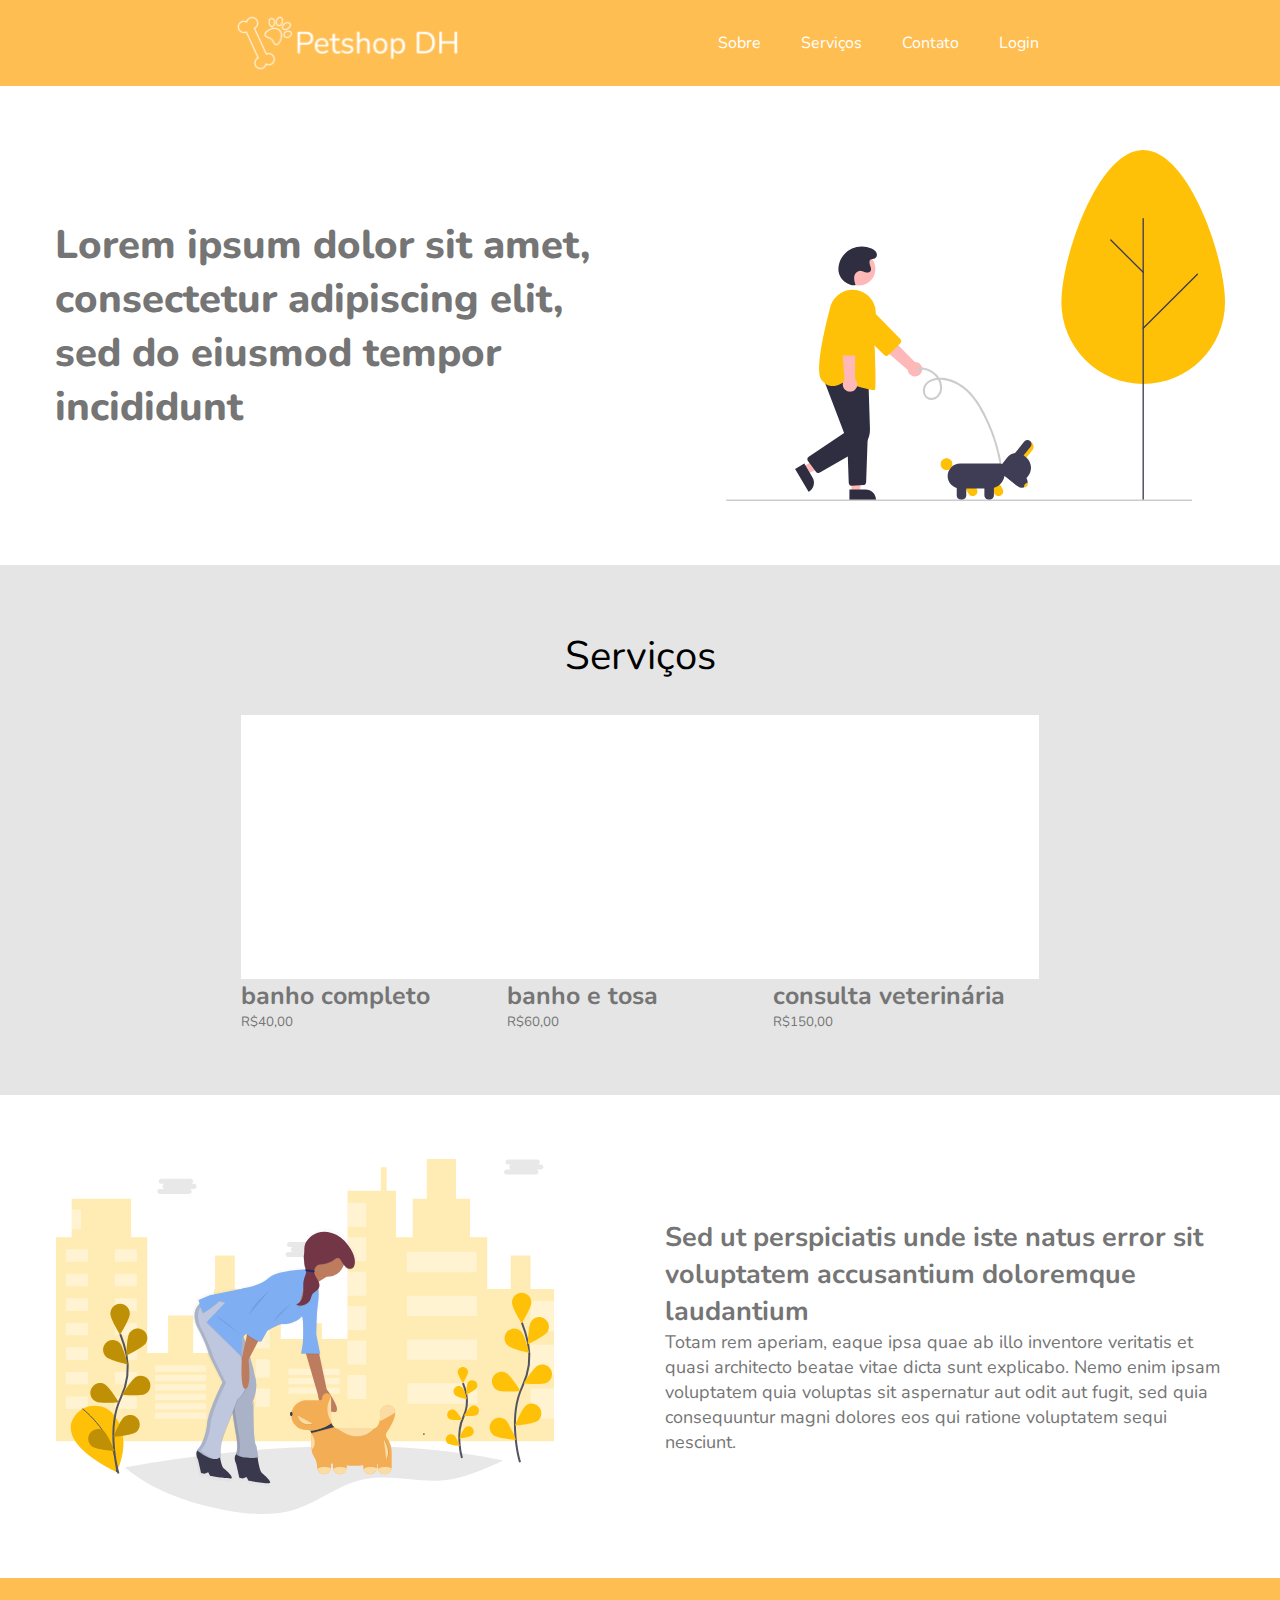
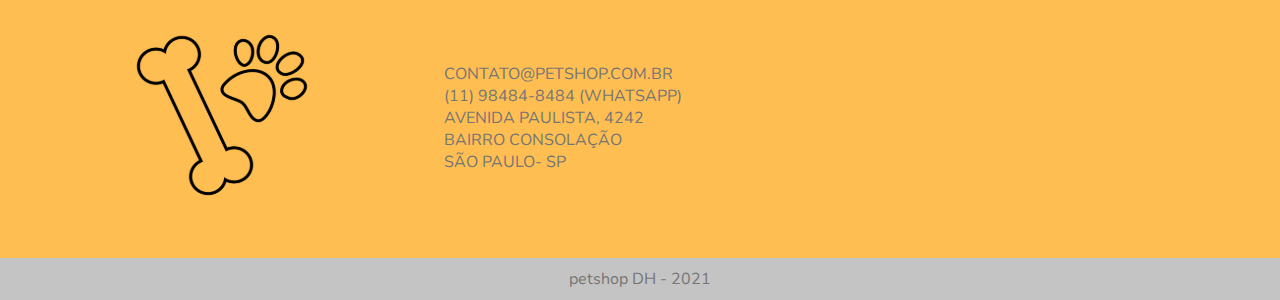
==== index.html @ c6170ef2 "primeiro commit" ====
<!DOCTYPE html>
<html lang="en">
<head>
    <meta charset="UTF-8">
    <meta http-equiv="X-UA-Compatible" content="IE=edge">
    <meta name="viewport" content="width=device-width, initial-scale=1.0">
    <title>Petshop DH</title>

    <link rel="stylesheet" href="css/style.css">
</head>
<body>
    <header>
        <img src="img/Petshop DH-logo-white 1.svg" alt="Logo Petshop DH">
        <nav>
            <ul>
                <li><a href="index.html">Sobre</a></li>
                <li><a href="servicos.html">Serviços</a></li>
                <li><a href="contato.html">Contato</a></li>
                <li><a href="#">Login</a></li>
            </ul>
        </nav>
    </header>

    <section class="intro">
        <div class="container flex">
            <h1>
                Lorem ipsum dolor sit amet, consectetur adipiscing elit, sed do eiusmod tempor incididunt
            </h1>
            <img src="img/undraw_Dog_walking_re_l61p 1.svg" alt="">
        </div>
    </section>

    <section class="servicos">
        <h2>Serviços</h2>
        <div class="container flex">
            <div class="servicos-opcoes">
                <div class="opcao">
                    <div></div>
                    <p>banho completo</p>
                    <small>R$40,00</small>
                </div>
                <div class="opcao">
                    <div></div>
                    <p>banho e tosa</p>
                    <small>R$60,00</small>
                </div>
                <div class="opcao">
                    <div></div>
                    <p>consulta veterinária</p>
                    <small>R$150,00</small>
                </div>
            </div>
        </div>
    </section>

    <section class="article">
        <div class="container flex">
            <img src="img/img-pet2.svg" alt="">
            <div class="text">
                <h3>
                    Sed ut perspiciatis unde iste natus error sit voluptatem accusantium doloremque laudantium
                </h3>
                <p>
                    Totam rem aperiam, eaque ipsa quae ab illo inventore veritatis et quasi architecto beatae vitae dicta sunt explicabo. Nemo enim ipsam voluptatem quia voluptas sit aspernatur aut odit aut fugit, sed quia consequuntur magni dolores eos qui ratione voluptatem sequi nesciunt. 
                </p>
            </div>
        </div>
    </section>

    <footer>
        <div class="container">
            <div class="footer">
                <img src="img/logo-black 1.svg" alt="">
                <div class="paragrafo">
                    <p>
                        CONTATO@PETSHOP.COM.BR
                        <br>
                        (11) 98484-8484 (WHATSAPP)
                    </p>
                    <p>
                        AVENIDA PAULISTA, 4242
                        <br>
                        BAIRRO CONSOLAÇÃO
                        <br>
                        SÃO PAULO- SP
                    </p>
                </div>
                <iframe src="https://www.google.com/maps/embed?pb=!1m14!1m8!1m3!1d2759.5926843009993!2d-43.177385889221185!3d-22.940174438857504!3m2!1i1024!2i768!4f13.1!3m3!1m2!1s0x997f8be00e9f53%3A0x4ded8caf5caa81d4!2sHortifruti!5e0!3m2!1sen!2sbr!4v1631731279608!5m2!1sen!2sbr" width="400" height="300" style="border:0;" allowfullscreen="" loading="lazy"></iframe>
            </div>
            <div class="copy">
                <p>petshop DH - 2021</p>
            </div>
        </div>
    </footer>
</body>
</html>
---- css/style.css ----
@import url('https://fonts.googleapis.com/css2?family=Nunito:wght@400;700;800&display=swap');

/* variaveis */
:root{
    --amarelo: #FFBE51;
    --cinza-claro: #E5E5E5;
    --cinza-medio: #C4C4C4;
    --cinza-escuro: #757575;
}

/* reset */
* {
    margin: 0;
    padding: 0;
    box-sizing: border-box;

    font-family: 'Nunito', sans-serif;

    color: var(--cinza-escuro);
}

a {
    text-decoration: none;
    color: #fff;
}

ul {
    list-style: none;
}

/* gerais */

.container {
    max-width: 100%;
    margin: 0 auto;
}

.flex {
    display: flex;
    align-items: center;
    justify-content: space-around;
}

/* header */
header {
    width: 100vw;

    background-color: var(--amarelo);

    display: flex;
    justify-content: space-evenly;
    align-items: center;
}

header nav ul {
    display: flex;
    align-items: center;
}

header nav ul li {
    padding: 20px;
}

/* intro */
section.intro {
    margin: 4rem 0;
}

.intro h1 {
    width: 560px;
    font-size: 40px;
    font-weight: 800;
    line-height: 54,56px;
}

/* servicos */
section.servicos {
    padding: 4rem 0;
    text-align: center;

    background-color: var(--cinza-claro);
}

section.servicos h2 {
    font-size: 40px;
    font-weight: normal;
    color: #000;

    margin-bottom: 2rem;
}

section.servicos .servicos-opcoes {
    display: flex;
}

section.servicos .opcao {
    display: flex;
    flex-direction: column;

    text-align: start;
}

section.servicos .opcao div {
    width: 266px;
    height: 264px;
    background-color: #fff;
}

section.servicos .opcao p {
    font-size: 25px;
    font-weight: 700;
}

/* article */
section.article {
    padding: 4rem 0;
}

section.article .text {
    width: 560px;
}

section.article .text h3 {
    font-weight: bold;
    font-size: 27px;
    line-height: 37px;
}

section.article .text p {
    font-style: normal;
    font-weight: normal;
    font-size: 18px;
    line-height: 25px;
}

/* footer */
footer {
    background-color: var(--amarelo);
}

footer .footer {
    display: flex;
    align-items: center;
    justify-content: space-evenly;

    padding: 20px 0;
}

footer .footer iframe {
    border-radius: 20px;
    height: 14rem;
}

footer .copy {
    text-align: center;
    background-color: var(--cinza-medio);
    padding: 10px 0;
}
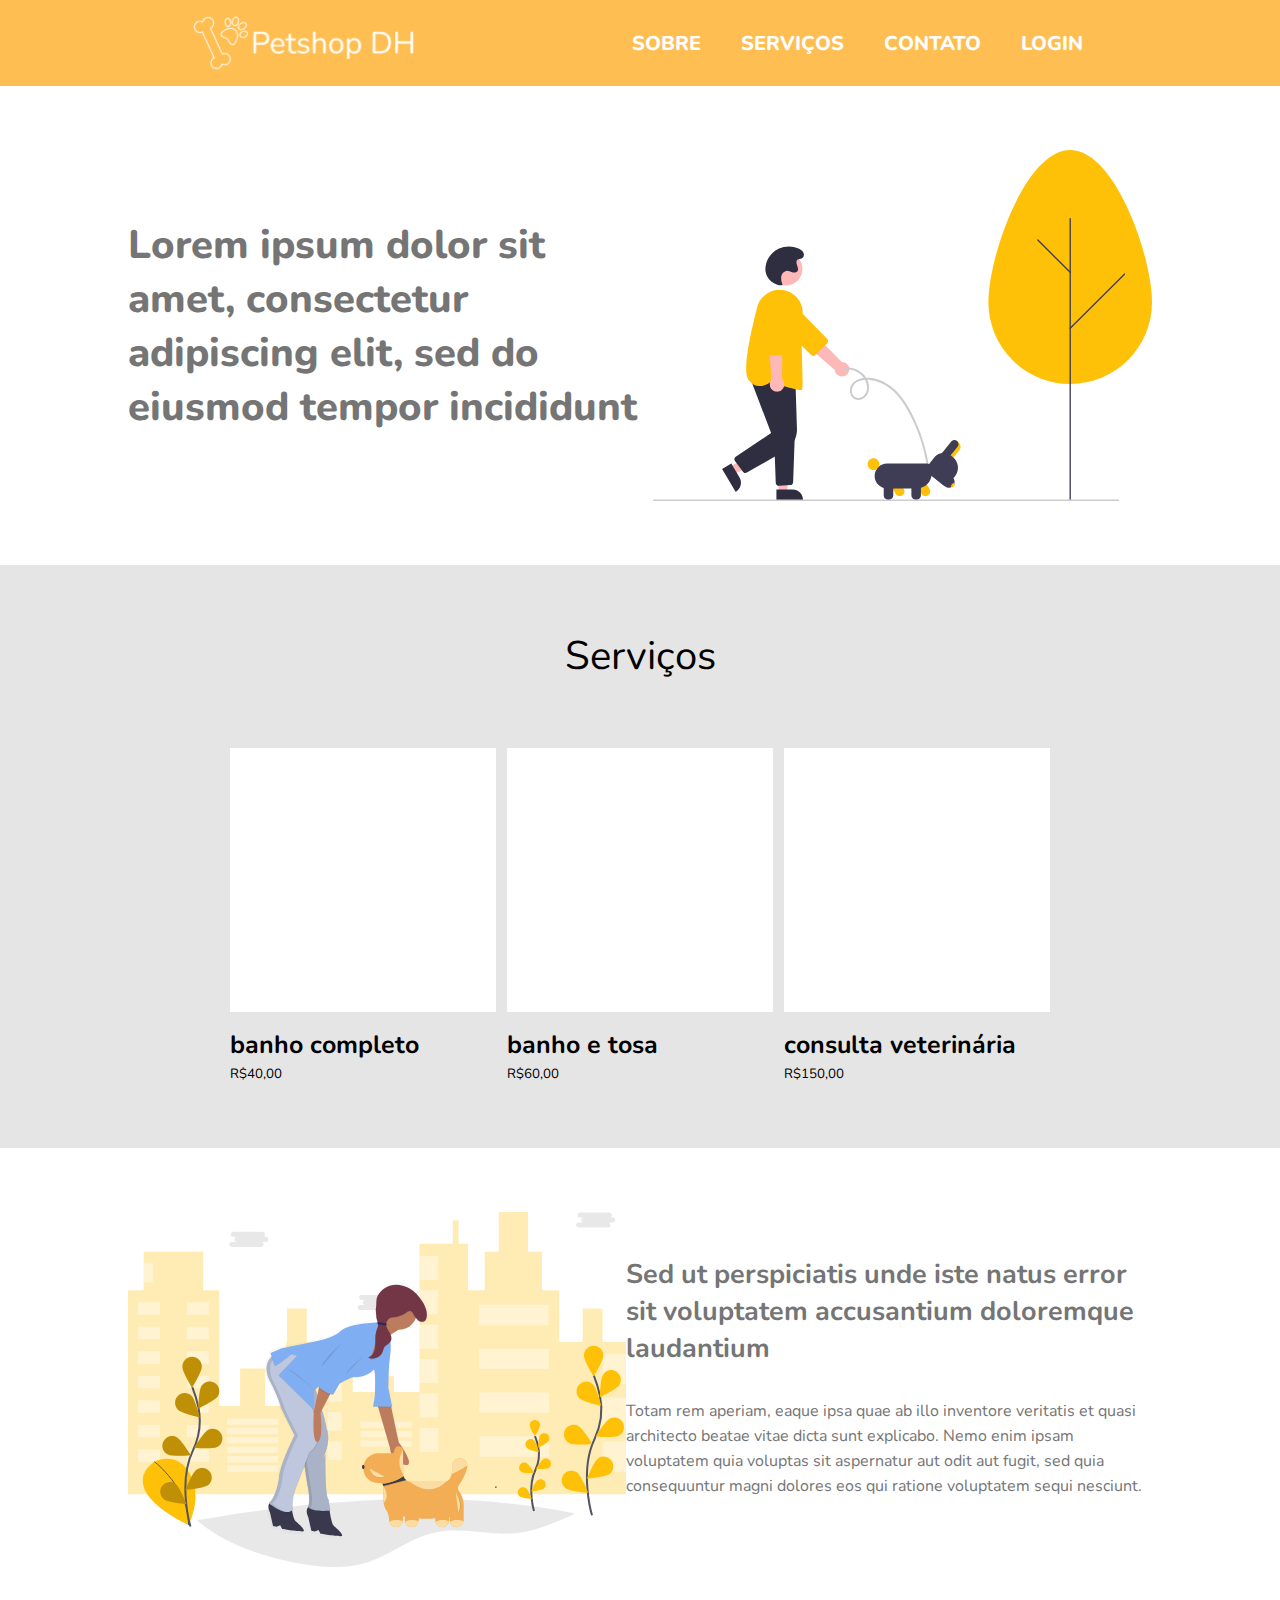
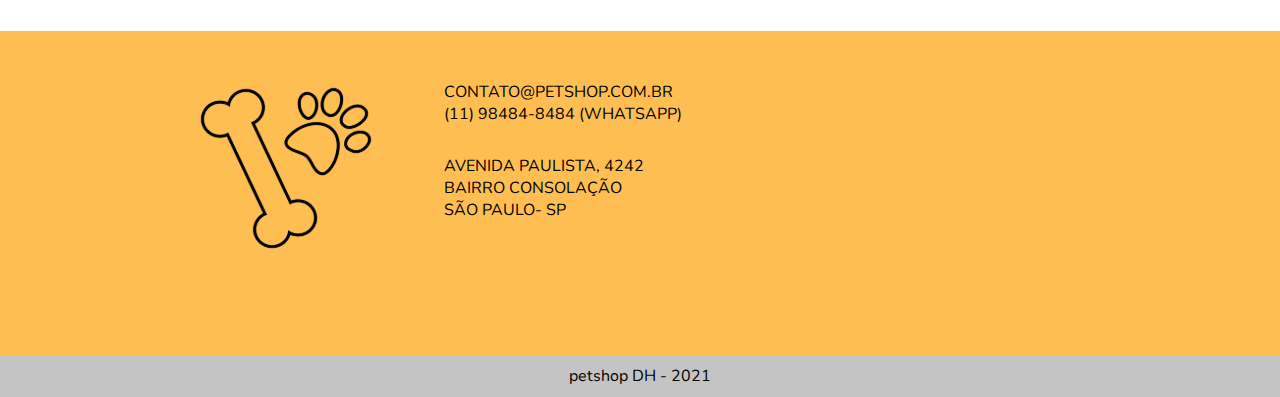
==== commit a0be1589: "criacao da pagina trabalhe conosco" ====
--- a/index.html
+++ b/index.html
@@ -31,21 +31,21 @@
     </section>
 
     <section class="servicos">
-        <h2>Serviços</h2>
-        <div class="container flex">
-            <div class="servicos-opcoes">
+        <div class="container">
+            <h2>Serviços</h2>
+            <div class="container flex">
                 <div class="opcao">
-                    <div></div>
+                    <div class="rect"></div>
                     <p>banho completo</p>
                     <small>R$40,00</small>
                 </div>
                 <div class="opcao">
-                    <div></div>
+                    <div class="rect"></div>
                     <p>banho e tosa</p>
                     <small>R$60,00</small>
                 </div>
                 <div class="opcao">
-                    <div></div>
+                    <div class="rect"></div>
                     <p>consulta veterinária</p>
                     <small>R$150,00</small>
                 </div>
@@ -87,9 +87,9 @@
                 </div>
                 <iframe src="https://www.google.com/maps/embed?pb=!1m14!1m8!1m3!1d2759.5926843009993!2d-43.177385889221185!3d-22.940174438857504!3m2!1i1024!2i768!4f13.1!3m3!1m2!1s0x997f8be00e9f53%3A0x4ded8caf5caa81d4!2sHortifruti!5e0!3m2!1sen!2sbr!4v1631731279608!5m2!1sen!2sbr" width="400" height="300" style="border:0;" allowfullscreen="" loading="lazy"></iframe>
             </div>
-            <div class="copy">
-                <p>petshop DH - 2021</p>
-            </div>
+        </div>
+        <div class="copy">
+            <p>petshop DH - 2021</p>
         </div>
     </footer>
 </body>
--- a/css/style.css
+++ b/css/style.css
@@ -1,6 +1,7 @@
 @import url('https://fonts.googleapis.com/css2?family=Nunito:wght@400;700;800&display=swap');
 
-/* variaveis */
+/* ======================================= */
+/* VARIAVEIS */
 :root{
     --amarelo: #FFBE51;
     --cinza-claro: #E5E5E5;
@@ -8,7 +9,8 @@
     --cinza-escuro: #757575;
 }
 
-/* reset */
+/* ======================================= */
+/* RESET */
 * {
     margin: 0;
     padding: 0;
@@ -19,6 +21,10 @@
     color: var(--cinza-escuro);
 }
 
+html, body {
+    font-size: 16px;
+}
+
 a {
     text-decoration: none;
     color: #fff;
@@ -28,24 +34,64 @@
     list-style: none;
 }
 
-/* gerais */
+button {
+    border: none;
+    background: none;
+    text-decoration: none;
+
+    cursor: pointer;
+}
+
+/* ======================================= */
+/* GLOBAIS */
 
 .container {
-    max-width: 100%;
+    max-width: 80%;
     margin: 0 auto;
 }
 
 .flex {
     display: flex;
     align-items: center;
-    justify-content: space-around;
+    justify-content: space-between;
+}
+
+section.intro,
+section.servicos,
+section.article {
+    padding: 4rem 0;
+}
+
+.rect {
+    width: 266px;
+    height: 264px;
+    background-color: #fff;
+}
+
+.titulo-amarelo {
+    font-size: 2.5rem;
+    text-align: center;
+    color: var(--amarelo);
+
+    margin-bottom: 130px;
+}
+
+button.button-amarelo {
+    background: #FFC107;
+    color: #fff;
+    
+    width: 245px;
+    height: 32px;
+}
+
+.lado {
+    text-align: start;
+    margin: 100px 0 35px 0;
 }
 
 /* header */
 header {
-    width: 100vw;
-
-    background-color: var(--amarelo);
+    background: var(--amarelo);
 
     display: flex;
     justify-content: space-evenly;
@@ -61,11 +107,50 @@
     padding: 20px;
 }
 
+header nav ul li a {
+    font-size: 20px;
+    font-weight: 800;
+    
+    text-transform: uppercase;
+}
+
+/* footer */
+footer {
+    background-color: var(--amarelo);
+}
+
+footer p {
+    color: #000;
+}
+
+footer .footer {
+    display: flex;
+    align-items: flex-start;
+    justify-content: space-evenly;
+
+    padding: 20px 0;
+}
+
+footer iframe, footer .paragrafo p {
+    margin-top: 30px;
+    margin-bottom: 30px;
+}
+
+footer .footer iframe {
+    /* border: 3px solid #fff; */
+    height: 14rem;
+}
+
+footer .copy {
+    text-align: center;
+    background-color: var(--cinza-medio);
+    padding: 10px 0;
+}
+
+/* ======================================= */
+/* SOBRE */
+
 /* intro */
-section.intro {
-    margin: 4rem 0;
-}
-
 .intro h1 {
     width: 560px;
     font-size: 40px;
@@ -75,84 +160,126 @@
 
 /* servicos */
 section.servicos {
-    padding: 4rem 0;
     text-align: center;
-
     background-color: var(--cinza-claro);
 }
 
 section.servicos h2 {
+    color: #000;
     font-size: 40px;
-    font-weight: normal;
-    color: #000;
-
-    margin-bottom: 2rem;
-}
-
-section.servicos .servicos-opcoes {
-    display: flex;
+    font-style: normal;
+    font-weight: 400;
+    line-height: 55px;
+
+    margin-bottom: 4rem;
 }
 
 section.servicos .opcao {
-    display: flex;
-    flex-direction: column;
-
     text-align: start;
 }
 
-section.servicos .opcao div {
-    width: 266px;
-    height: 264px;
-    background-color: #fff;
-}
-
 section.servicos .opcao p {
+    color: #000;
+
     font-size: 25px;
     font-weight: 700;
+
+    margin-top: 1rem;
+}
+
+section.servicos .opcao small {
+    color: #000;
 }
 
 /* article */
-section.article {
-    padding: 4rem 0;
-}
 
 section.article .text {
-    width: 560px;
+    width: 540px;
 }
 
 section.article .text h3 {
     font-weight: bold;
     font-size: 27px;
     line-height: 37px;
+
+    margin-bottom: 2rem;
 }
 
 section.article .text p {
-    font-style: normal;
-    font-weight: normal;
-    font-size: 18px;
+    font-size: 1rem;
     line-height: 25px;
 }
 
-/* footer */
-footer {
-    background-color: var(--amarelo);
-}
-
-footer .footer {
-    display: flex;
-    align-items: center;
-    justify-content: space-evenly;
-
-    padding: 20px 0;
-}
-
-footer .footer iframe {
-    border-radius: 20px;
-    height: 14rem;
-}
-
-footer .copy {
-    text-align: center;
-    background-color: var(--cinza-medio);
-    padding: 10px 0;
-}+/* ======================================= */
+/* SERVIÇOS */
+
+/* serviços */
+.servico {
+    margin: 85px 0 105px 0;
+}
+
+.servico article {
+    justify-content: center;
+    gap: 4rem;
+}
+
+.servico header {
+    background: none;
+
+    justify-content: start;
+}
+
+.servico h2 {
+    font-weight: 700;
+    font-size: 40px;
+    color: #000;
+}
+
+.servico small {
+    font-size: 30px;
+    font-weight: 400;
+    color: #000;
+
+    align-self: flex-start;
+    padding: 10px;
+}
+
+.text {
+    max-width: 540px;
+    text-align: start;
+}
+
+.text p {
+    margin-bottom: 25px;
+}
+
+hr {
+    border: none;
+
+    height: 5px;
+    background: #C4C4C4;
+}
+
+/* ======================================= */
+/* CONTATO */
+
+/* formulário */
+form {
+    flex-direction: column;
+    margin-bottom: 40px;
+}
+
+
+/* ======================================= */
+/* TRABALHE CONOSCO */
+
+/* formulário */
+form input,
+form textarea,
+select {
+    width: 100%;
+    padding: 5px;
+    margin: 5px 0 20px;
+
+    resize: none;
+}
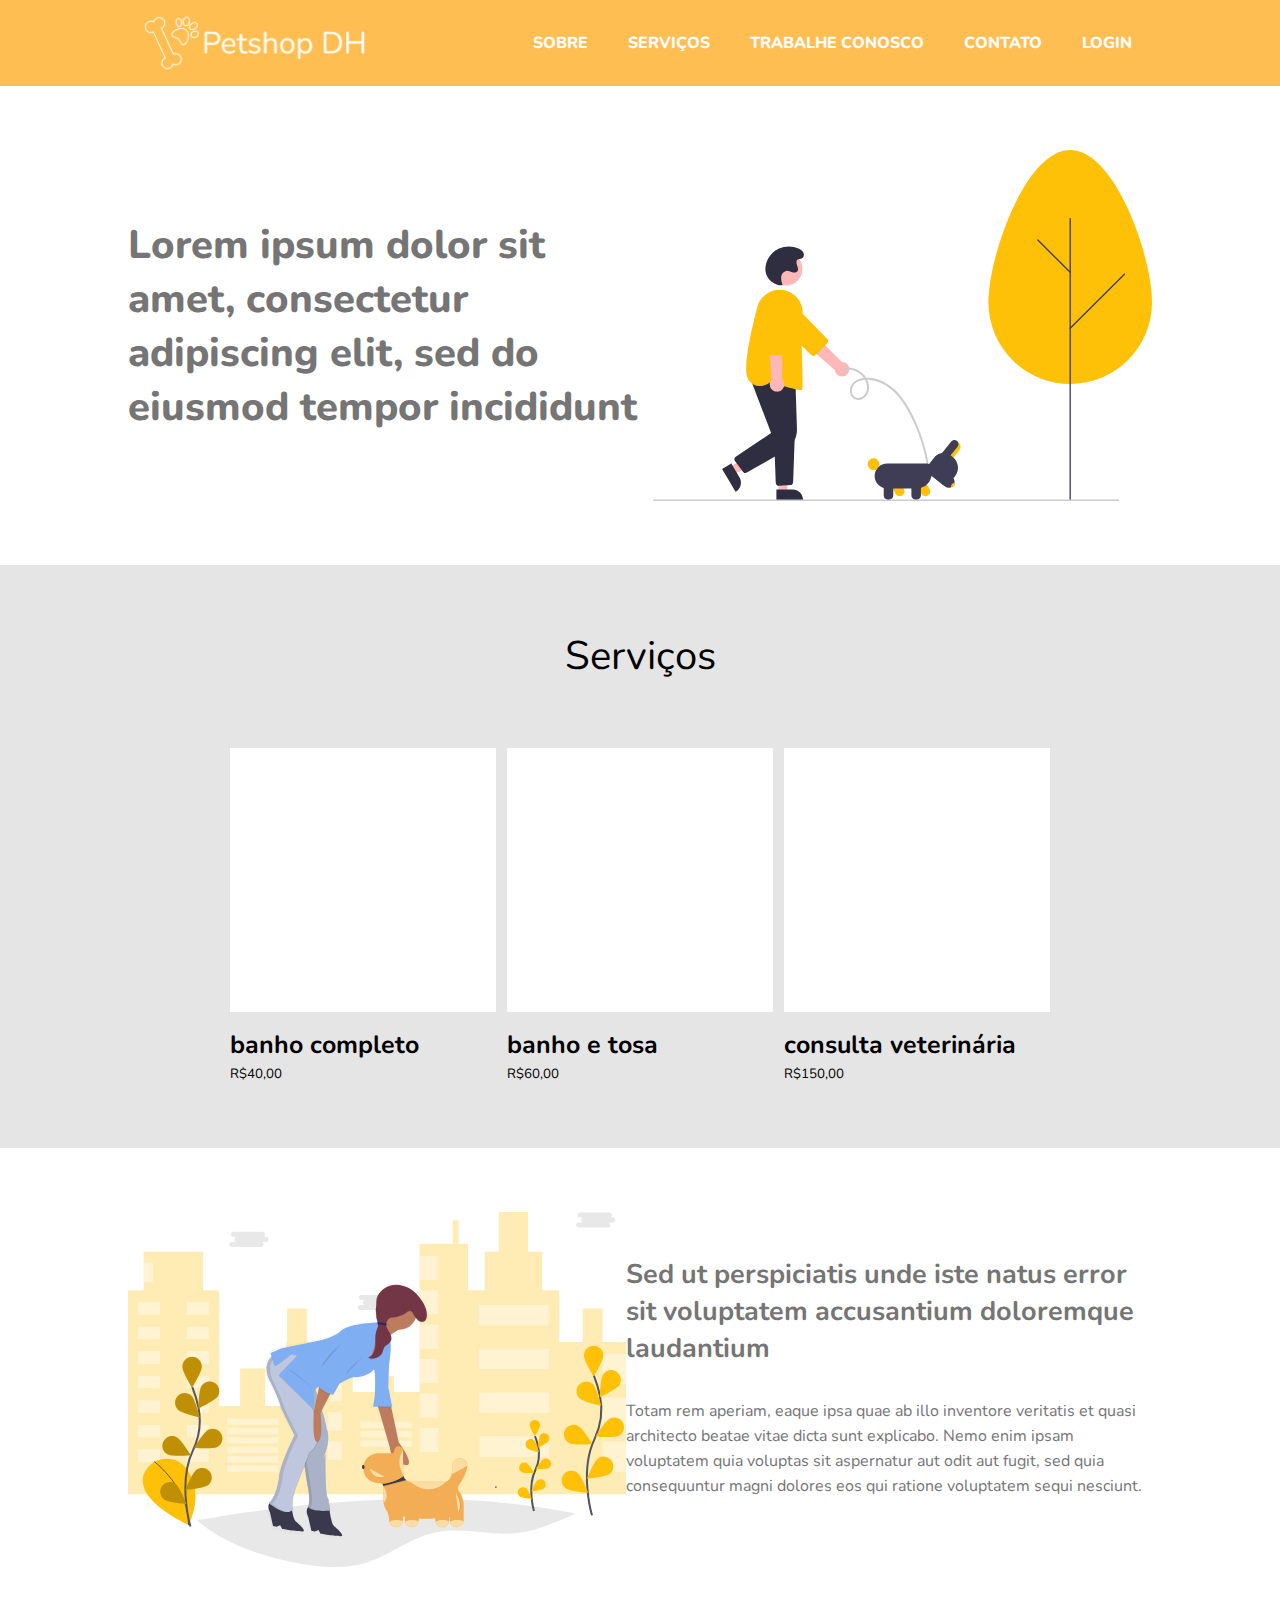
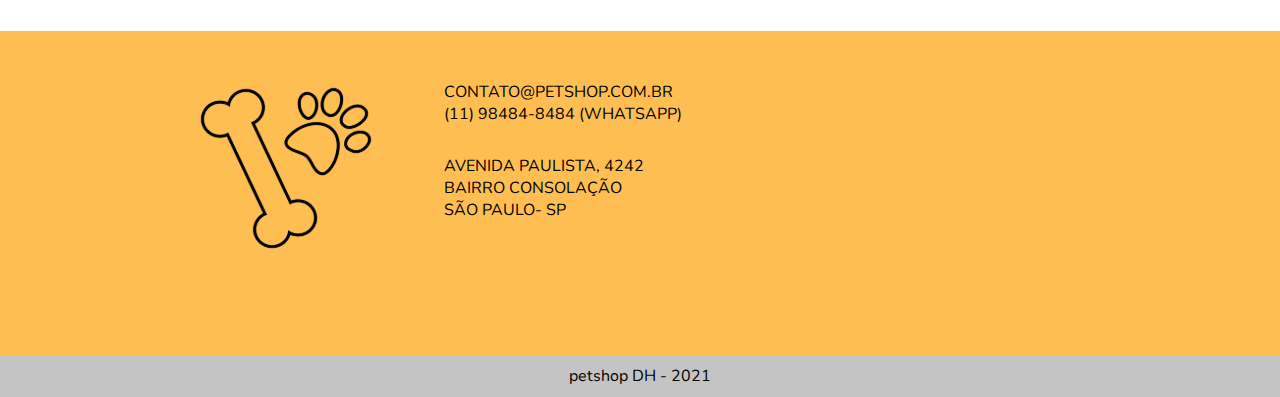
==== commit 91059865: "validacao do form" ====
--- a/index.html
+++ b/index.html
@@ -1,5 +1,5 @@
 <!DOCTYPE html>
-<html lang="en">
+<html lang="pt-br">
 <head>
     <meta charset="UTF-8">
     <meta http-equiv="X-UA-Compatible" content="IE=edge">
@@ -15,8 +15,9 @@
             <ul>
                 <li><a href="index.html">Sobre</a></li>
                 <li><a href="servicos.html">Serviços</a></li>
+                <li><a href="trabalhe-conosco.html">Trabalhe Conosco</a></li>
                 <li><a href="contato.html">Contato</a></li>
-                <li><a href="#">Login</a></li>
+                <li><a href="login.html">Login</a></li>
             </ul>
         </nav>
     </header>
--- a/css/style.css
+++ b/css/style.css
@@ -82,6 +82,19 @@
     
     width: 245px;
     height: 32px;
+
+    transition: 0.5s;
+}
+
+button.button-amarelo:hover {
+    background: #a06a0c;
+}
+
+/* link foi clicado */
+button.button-amarelo:active {
+    background: red;
+
+    transition: .2s;
 }
 
 .lado {
@@ -89,7 +102,7 @@
     margin: 100px 0 35px 0;
 }
 
-/* header */
+/* HEADER */
 header {
     background: var(--amarelo);
 
@@ -108,13 +121,13 @@
 }
 
 header nav ul li a {
-    font-size: 20px;
+    font-size: 1rem;
     font-weight: 800;
     
     text-transform: uppercase;
 }
 
-/* footer */
+/* FOOTER */
 footer {
     background-color: var(--amarelo);
 }
@@ -269,12 +282,11 @@
     margin-bottom: 40px;
 }
 
-
 /* ======================================= */
 /* TRABALHE CONOSCO */
 
 /* formulário */
-form input,
+form input:not([type="checkbox"]),
 form textarea,
 select {
     width: 100%;
@@ -283,3 +295,14 @@
 
     resize: none;
 }
+
+/* mudando a borda dos inputs */
+form input:not([type="checkbox"], [type="file"]):focus-visible,
+form textarea:focus-visible,
+form select:focus-visible {
+    outline-color: #a06a0c;
+}
+
+form .check {
+    margin: 10px 0 35px 0;
+}
